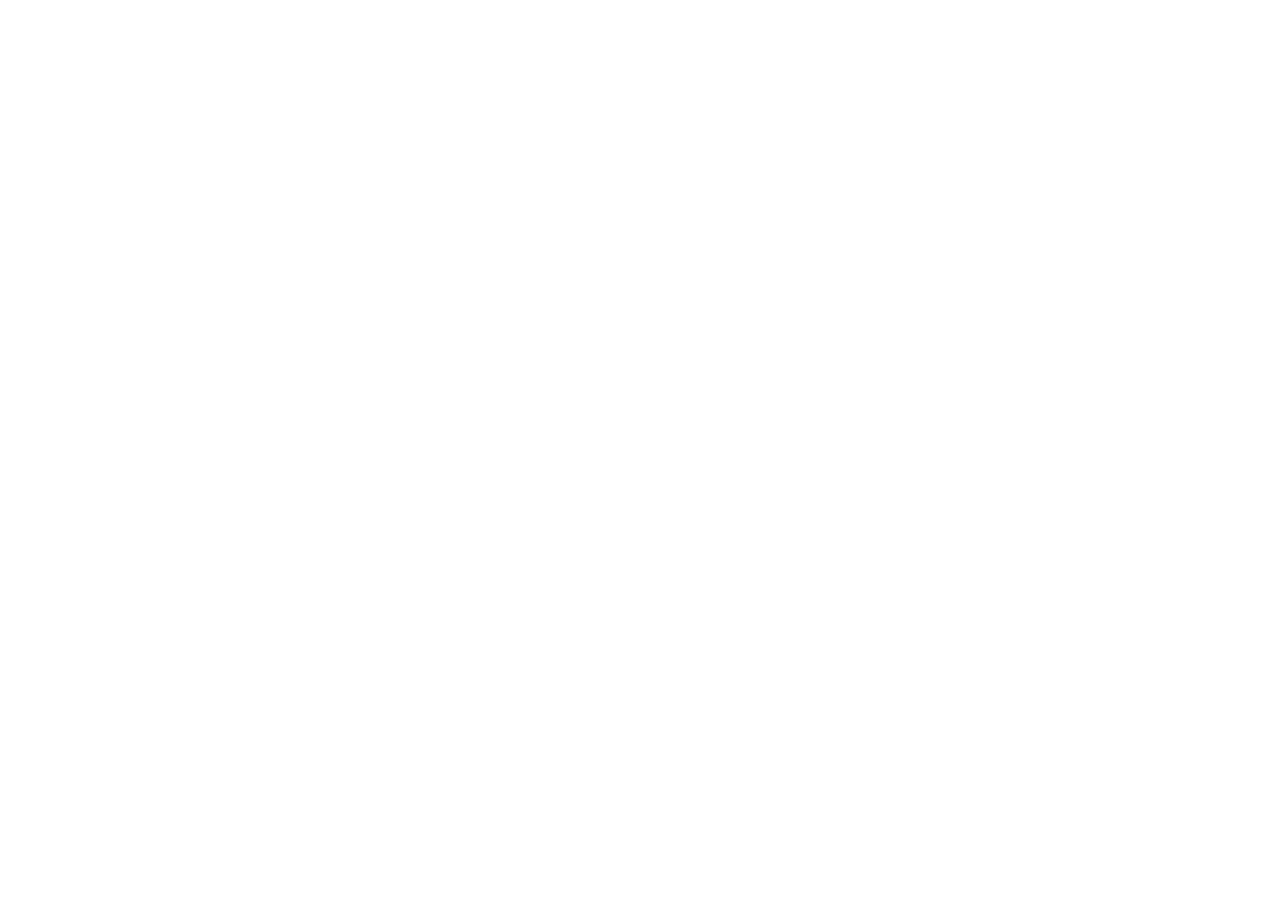
==== add-book.html @ 11ca3e4e "first commit" ====
<!DOCTYPE html>
<html lang="en">
  <meta charset="UTF-8" />
  <meta name="viewport" content="width=device-width, initial-scale=1.0" />
  <title>Freelancer</title>
  <link rel="stylesheet" href="style.css" />
  <link
    href="https://cdn.jsdelivr.net/npm/bootstrap@5.3.3/dist/css/bootstrap.min.css"
    rel="stylesheet"
    integrity="sha384-QWTKZyjpPEjISv5WaRU9OFeRpok6YctnYmDr5pNlyT2bRjXh0JMhjY6hW+ALEwIH"
    crossorigin="anonymous"
  />
  <link
    rel="stylesheet"
    href="https://cdnjs.cloudflare.com/ajax/libs/font-awesome/6.5.2/css/all.css"
    integrity="sha512-U9Y1sGB3sLIpZm3ePcrKbXVhXlnQNcuwGQJ2WjPjnp6XHqVTdgIlbaDzJXJIAuCTp3y22t+nhI4B88F/5ldjFA=="
    crossorigin="anonymous"
  />
  <body>
    <!-- SCRIPT JS -->
    <script
      src="https://cdn.jsdelivr.net/npm/bootstrap@5.3.3/dist/js/bootstrap.bundle.min.js"
      integrity="sha384-YvpcrYf0tY3lHB60NNkmXc5s9fDVZLESaAA55NDzOxhy9GkcIdslK1eN7N6jIeHz"
      crossorigin="anonymous"
    ></script>
  </body>
</html>
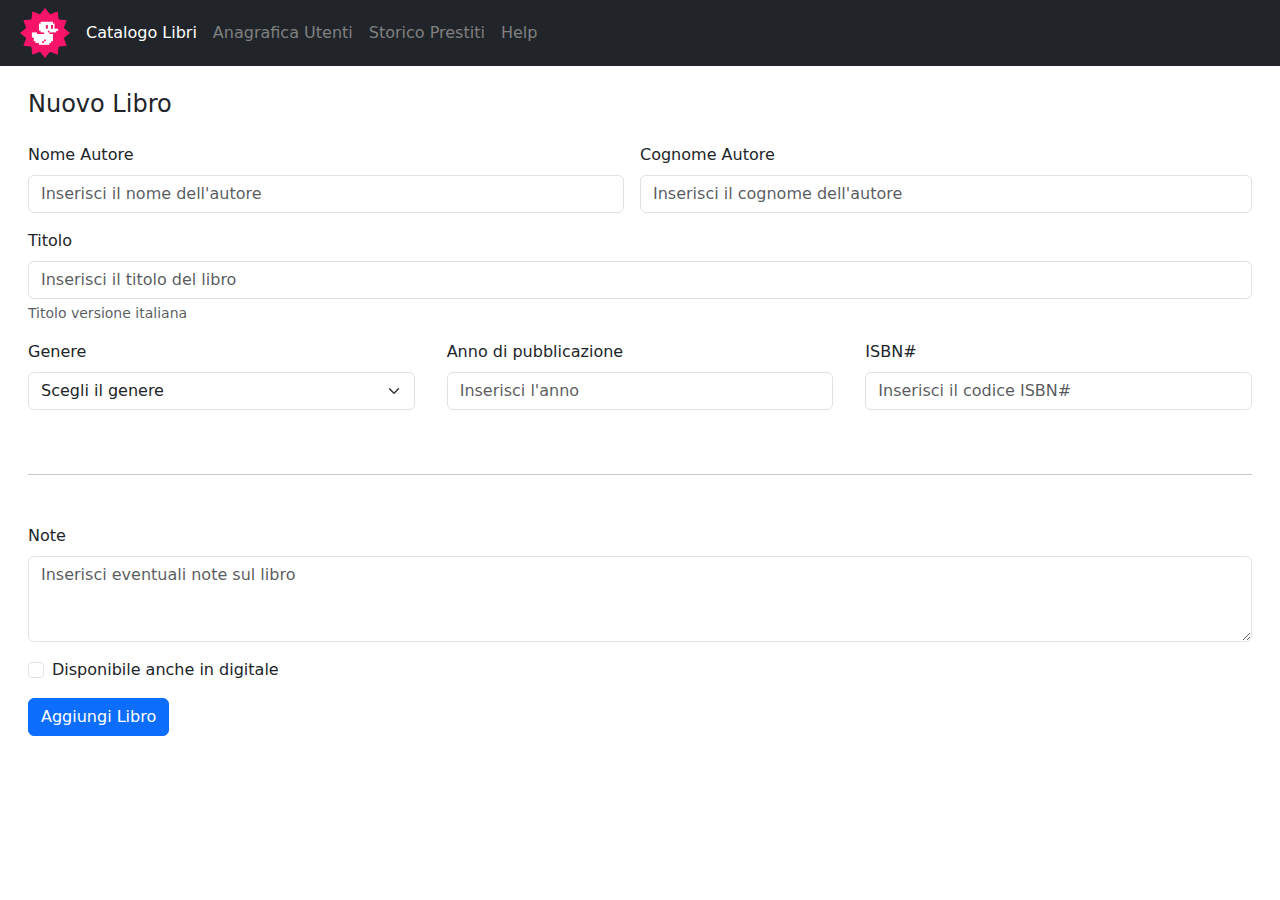
==== commit b67f4a13: "add-book.html complete" ====
--- a/add-book.html
+++ b/add-book.html
@@ -17,6 +17,168 @@
     crossorigin="anonymous"
   />
   <body>
+    <!-- HEADER -->
+    <header class="container-fluid bg-dark d-flex">
+      <div><img src="img/duck_360.png" alt="" class="m-2" /></div>
+      <!-- NAVBAR -->
+      <nav
+        class="navbar navbar-expand-lg bg-dark d-flex justify-content-lg-between justify-content-md-end justify-content-end"
+      >
+        <div class="d-flex">
+          <button
+            class="navbar-toggler"
+            type="button"
+            data-bs-toggle="collapse"
+            data-bs-target="#navbarSupportedContent"
+            aria-controls="navbarSupportedContent"
+            aria-expanded="false"
+            aria-label="Toggle navigation"
+            data-bs-theme="dark"
+          >
+            <span class="navbar-toggler-icon"></span>
+          </button>
+          <div class="collapse navbar-collapse" id="navbarSupportedContent">
+            <ul class="navbar-nav me-auto mb-2 mb-lg-0">
+              <li class="nav-item">
+                <a
+                  class="nav-link active text-white"
+                  aria-current="page"
+                  href="#"
+                  >Catalogo Libri</a
+                >
+              </li>
+              <li class="nav-item">
+                <a
+                  class="nav-link active text-light-gray"
+                  aria-current="page"
+                  href="#"
+                  >Anagrafica Utenti</a
+                >
+              </li>
+              <li class="nav-item">
+                <a class="nav-link text-light-gray" href="#"
+                  >Storico Prestiti</a
+                >
+              </li>
+              <li class="nav-item">
+                <a class="nav-link text-light-gray" href="#">Help</a>
+              </li>
+            </ul>
+          </div>
+        </div>
+      </nav>
+      <!-- Fine NAVBAR -->
+    </header>
+    <!-- SEZIONE FORM -->
+    <div class="container-fluid">
+      <div class="row">
+        <div class="col">
+          <h1 class="fs-4 my-4 px-3">Nuovo Libro</h1>
+          <form class="d-flex flex-wrap">
+            <div class="col-6 mb-3 px-3">
+              <label for="exampleInputEmail1" class="form-label"
+                >Nome Autore</label
+              >
+              <input
+                type="text"
+                class="form-control"
+                id="exampleInputEmail1"
+                aria-describedby="emailHelp"
+                placeholder="Inserisci il nome dell'autore"
+              />
+            </div>
+            <div class="col-6 mb-3 pe-3">
+              <label for="exampleInputPassword1" class="form-label"
+                >Cognome Autore</label
+              >
+              <input
+                type="text"
+                class="form-control"
+                id="exampleInputPassword1"
+                placeholder="Inserisci il cognome dell'autore"
+              />
+            </div>
+            <div class="col-12 mb-3 px-3">
+              <label for="exampleInputPassword1" class="form-label"
+                >Titolo</label
+              >
+              <input
+                type="text"
+                class="form-control"
+                id="exampleInputPassword1"
+                placeholder="Inserisci il titolo del libro"
+              />
+              <div id="emailHelp" class="form-text">
+                Titolo versione italiana
+              </div>
+            </div>
+
+            <div class="col-12 col-lg-4 mb-3 px-3">
+              <label for="exampleInputPassword1" class="form-label"
+                >Genere</label
+              >
+              <select class="form-select" aria-label="Default select example">
+                <option selected>Scegli il genere</option>
+                <option value="1">Fantasy</option>
+                <option value="2">Horror</option>
+                <option value="3">Thriller</option>
+              </select>
+            </div>
+            <div class="col-12 col-lg-4 mb-3 px-3">
+              <label for="exampleInputPassword1" class="form-label"
+                >Anno di pubblicazione</label
+              >
+              <input
+                type="text"
+                class="form-control"
+                id="exampleInputPassword1"
+                placeholder="Inserisci l'anno"
+              />
+            </div>
+            <div class="col-12 col-lg-4 px-3 mb-5">
+              <label for="exampleInputPassword1" class="form-label"
+                >ISBN#</label
+              >
+              <input
+                type="text"
+                class="form-control"
+                id="exampleInputPassword1"
+                placeholder="Inserisci il codice ISBN#"
+              />
+            </div>
+
+            <hr class="w-100 mx-3 mb-5" />
+
+            <div class="w-100 px-3 mb-3">
+              <label for="exampleFormControlTextarea1" class="form-label"
+                >Note</label
+              >
+              <textarea
+                class="form-control"
+                id="exampleFormControlTextarea1"
+                rows="3"
+                placeholder="Inserisci eventuali note sul libro"
+              ></textarea>
+            </div>
+
+            <div class="w-100 mx-3 mb-3 form-check">
+              <input
+                type="checkbox"
+                class="form-check-input"
+                id="exampleCheck1"
+              />
+              <label class="form-check-label" for="exampleCheck1"
+                >Disponibile anche in digitale</label
+              >
+            </div>
+
+            <button type="submit" class="add-button mx-3 btn btn-primary">
+              Aggiungi Libro
+            </button>
+          </form>
+        </div>
+      </div>
+    </div>
     <!-- SCRIPT JS -->
     <script
       src="https://cdn.jsdelivr.net/npm/bootstrap@5.3.3/dist/js/bootstrap.bundle.min.js"
--- a/style.css
+++ b/style.css
@@ -0,0 +1,99 @@
+/* UTILS */
+.text-light-gray {
+  color: gray !important;
+}
+/* HEADER */
+header img {
+  height: 50px;
+}
+
+.navbar {
+  width: 100%;
+}
+
+.navbar button {
+  border-color: white;
+}
+
+.btn-outline-success {
+  --bs-btn-hover-border-color: white !important;
+  --bs-btn-hover-bg: lightgray !important;
+}
+
+/* SEZIONE CATALOGO */
+.add-button {
+  border: solid 1px white;
+  padding: 10px 20px;
+  background-color: dodgerblue;
+  border-radius: 0.5rem;
+  cursor: pointer;
+}
+
+.add-button:active {
+  scale: 1.1;
+}
+
+.available {
+  padding: 3px 3px;
+  background-color: #198754;
+  color: white;
+  border-radius: 0.5rem;
+}
+
+.borrowed {
+  padding: 3px 3px;
+  background-color: #ffc107;
+  color: white;
+  border-radius: 0.5rem;
+}
+
+.not-available {
+  padding: 3px 3px;
+  background-color: #dc3545;
+  color: white;
+  border-radius: 0.5rem;
+}
+
+.table button {
+  border-radius: 0.5rem;
+  color: gray;
+  border: solid 1px grey;
+}
+
+.table button:hover {
+  scale: 1.1;
+}
+
+.table button:active {
+  scale: 1.2;
+}
+
+/* SEZIONE TO-DO */
+
+.todo-div {
+  border-radius: 0.5rem;
+  border: solid 2px lightgray;
+}
+
+.todo-title {
+  background-color: lightgray;
+  width: 100%;
+  border-bottom: solid 2px lightgrey;
+}
+
+/* SEZIONE FAQ */
+
+.accordion-div {
+  border: solid 2px lightgray;
+  border-radius: 0.5rem;
+}
+
+.accordion-title {
+  background-color: lightgray;
+}
+
+/* ADD-BOOK.HTML */
+
+hr {
+  height: 2px;
+}
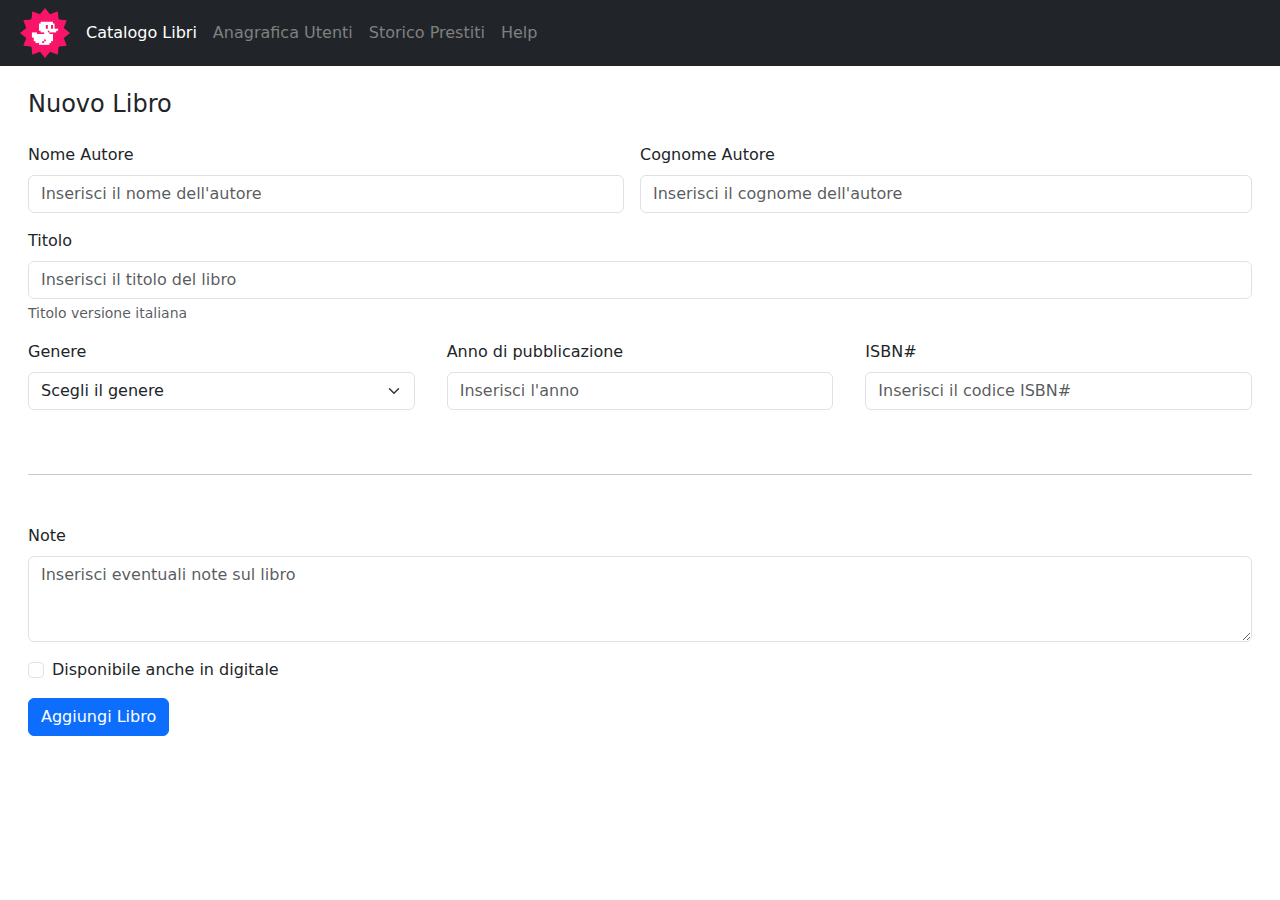
==== commit ce276d27: "general adjustent, exercise complete" ====
--- a/add-book.html
+++ b/add-book.html
@@ -43,7 +43,7 @@
                 <a
                   class="nav-link active text-white"
                   aria-current="page"
-                  href="#"
+                  href="index.html"
                   >Catalogo Libri</a
                 >
               </li>
@@ -76,48 +76,44 @@
           <h1 class="fs-4 my-4 px-3">Nuovo Libro</h1>
           <form class="d-flex flex-wrap">
             <div class="col-6 mb-3 px-3">
-              <label for="exampleInputEmail1" class="form-label"
-                >Nome Autore</label
-              >
+              <label for="nomeAutore" class="form-label">Nome Autore</label>
               <input
                 type="text"
                 class="form-control"
-                id="exampleInputEmail1"
-                aria-describedby="emailHelp"
+                id="nomeAutore"
                 placeholder="Inserisci il nome dell'autore"
               />
             </div>
             <div class="col-6 mb-3 pe-3">
-              <label for="exampleInputPassword1" class="form-label"
+              <label for="cognomeAutore" class="form-label"
                 >Cognome Autore</label
               >
               <input
                 type="text"
                 class="form-control"
-                id="exampleInputPassword1"
+                id="cognomeAutore"
                 placeholder="Inserisci il cognome dell'autore"
               />
             </div>
             <div class="col-12 mb-3 px-3">
-              <label for="exampleInputPassword1" class="form-label"
-                >Titolo</label
-              >
+              <label for="titolo" class="form-label">Titolo</label>
               <input
                 type="text"
                 class="form-control"
-                id="exampleInputPassword1"
+                id="titolo"
                 placeholder="Inserisci il titolo del libro"
               />
               <div id="emailHelp" class="form-text">
                 Titolo versione italiana
               </div>
             </div>
-
             <div class="col-12 col-lg-4 mb-3 px-3">
-              <label for="exampleInputPassword1" class="form-label"
-                >Genere</label
+              <label for="genere" class="form-label">Genere</label>
+              <select
+                class="form-select"
+                id="genere"
+                aria-label="Default select example"
               >
-              <select class="form-select" aria-label="Default select example">
                 <option selected>Scegli il genere</option>
                 <option value="1">Fantasy</option>
                 <option value="2">Horror</option>
@@ -125,53 +121,45 @@
               </select>
             </div>
             <div class="col-12 col-lg-4 mb-3 px-3">
-              <label for="exampleInputPassword1" class="form-label"
+              <label for="annoPubblicazione" class="form-label"
                 >Anno di pubblicazione</label
               >
               <input
                 type="text"
                 class="form-control"
-                id="exampleInputPassword1"
+                id="annoPubblicazione"
                 placeholder="Inserisci l'anno"
               />
             </div>
-            <div class="col-12 col-lg-4 px-3 mb-5">
-              <label for="exampleInputPassword1" class="form-label"
-                >ISBN#</label
-              >
+            <div class="col-12 col-lg-4 mb-5 px-3">
+              <label for="isbn" class="form-label">ISBN#</label>
               <input
                 type="text"
                 class="form-control"
-                id="exampleInputPassword1"
+                id="isbn"
                 placeholder="Inserisci il codice ISBN#"
               />
             </div>
-
             <hr class="w-100 mx-3 mb-5" />
-
             <div class="w-100 px-3 mb-3">
-              <label for="exampleFormControlTextarea1" class="form-label"
-                >Note</label
-              >
+              <label for="note" class="form-label">Note</label>
               <textarea
                 class="form-control"
-                id="exampleFormControlTextarea1"
+                id="note"
                 rows="3"
                 placeholder="Inserisci eventuali note sul libro"
               ></textarea>
             </div>
-
             <div class="w-100 mx-3 mb-3 form-check">
               <input
                 type="checkbox"
                 class="form-check-input"
-                id="exampleCheck1"
+                id="disponibileDigitale"
               />
-              <label class="form-check-label" for="exampleCheck1"
+              <label class="form-check-label" for="disponibileDigitale"
                 >Disponibile anche in digitale</label
               >
             </div>
-
             <button type="submit" class="add-button mx-3 btn btn-primary">
               Aggiungi Libro
             </button>
--- a/style.css
+++ b/style.css
@@ -76,7 +76,7 @@
 }
 
 .todo-title {
-  background-color: lightgray;
+  background-color: #ebebeb;
   width: 100%;
   border-bottom: solid 2px lightgrey;
 }
@@ -89,7 +89,7 @@
 }
 
 .accordion-title {
-  background-color: lightgray;
+  background-color: #ebebeb;
 }
 
 /* ADD-BOOK.HTML */
